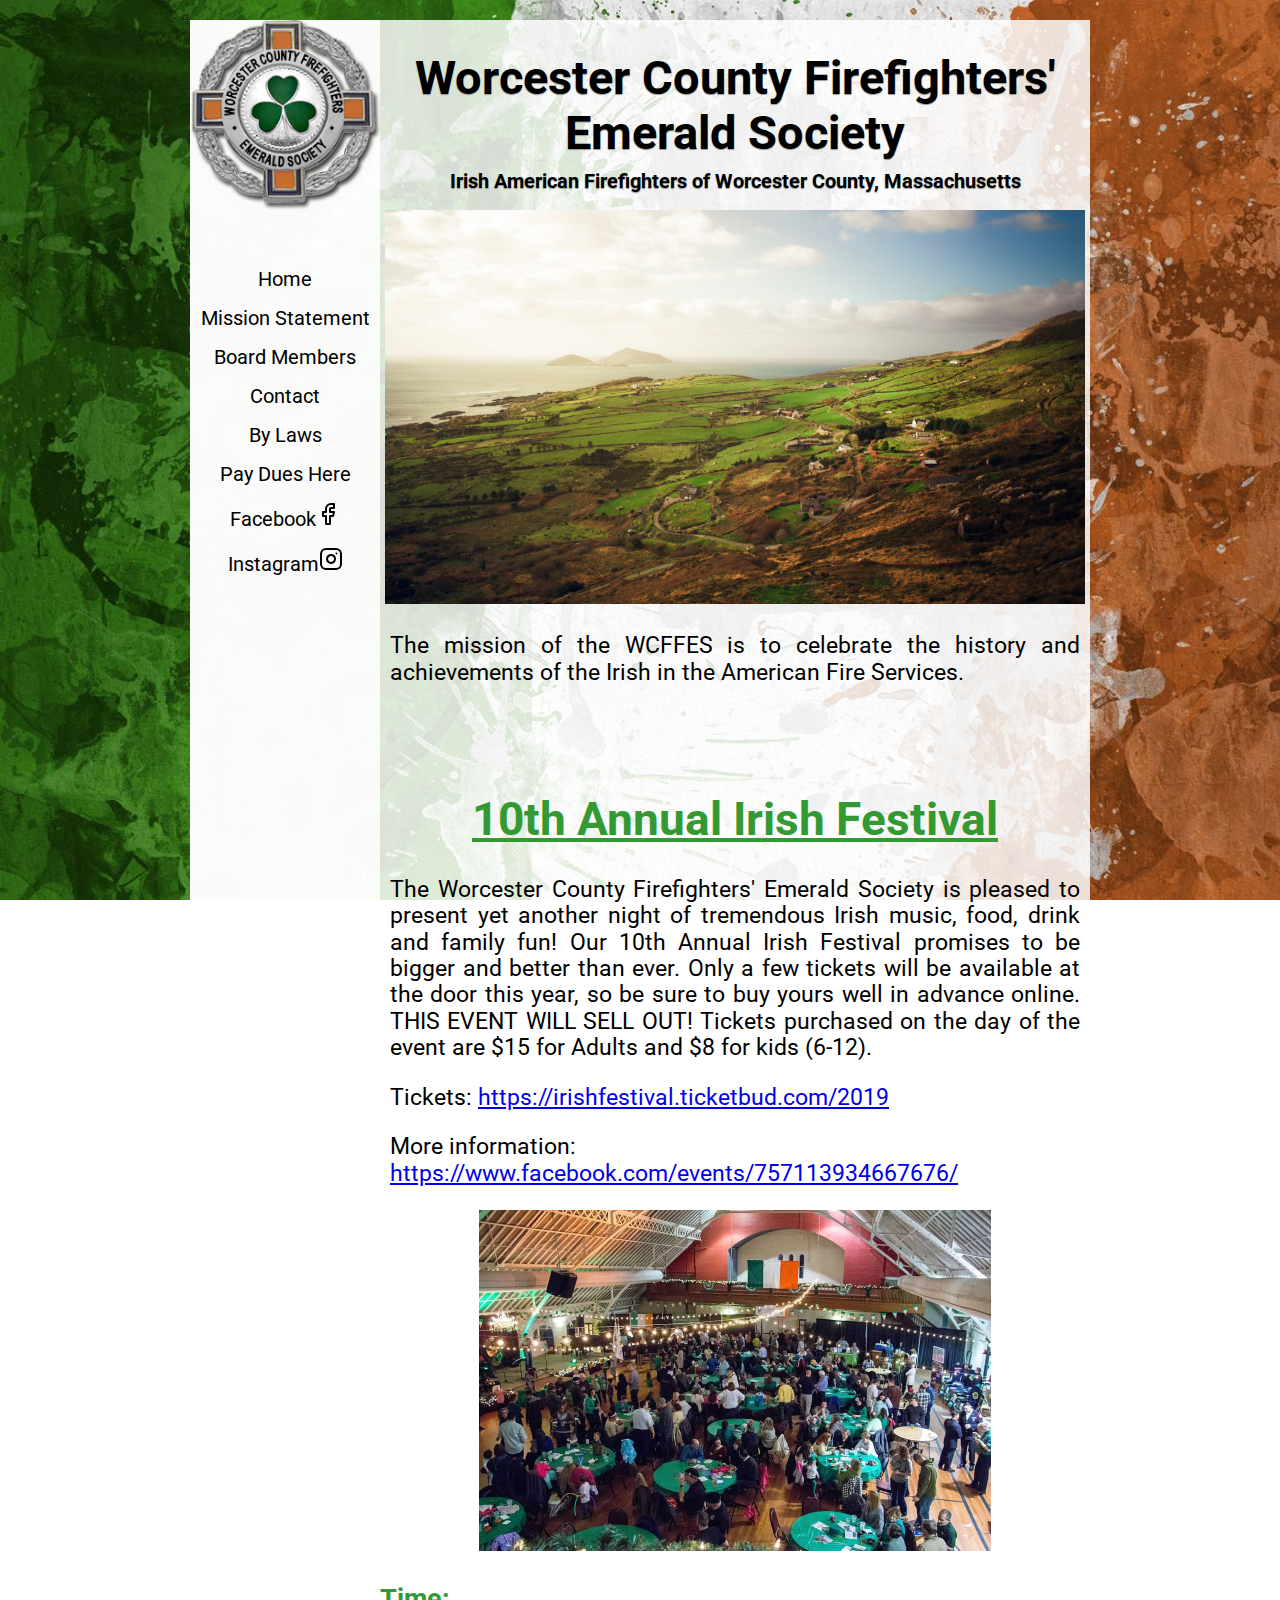
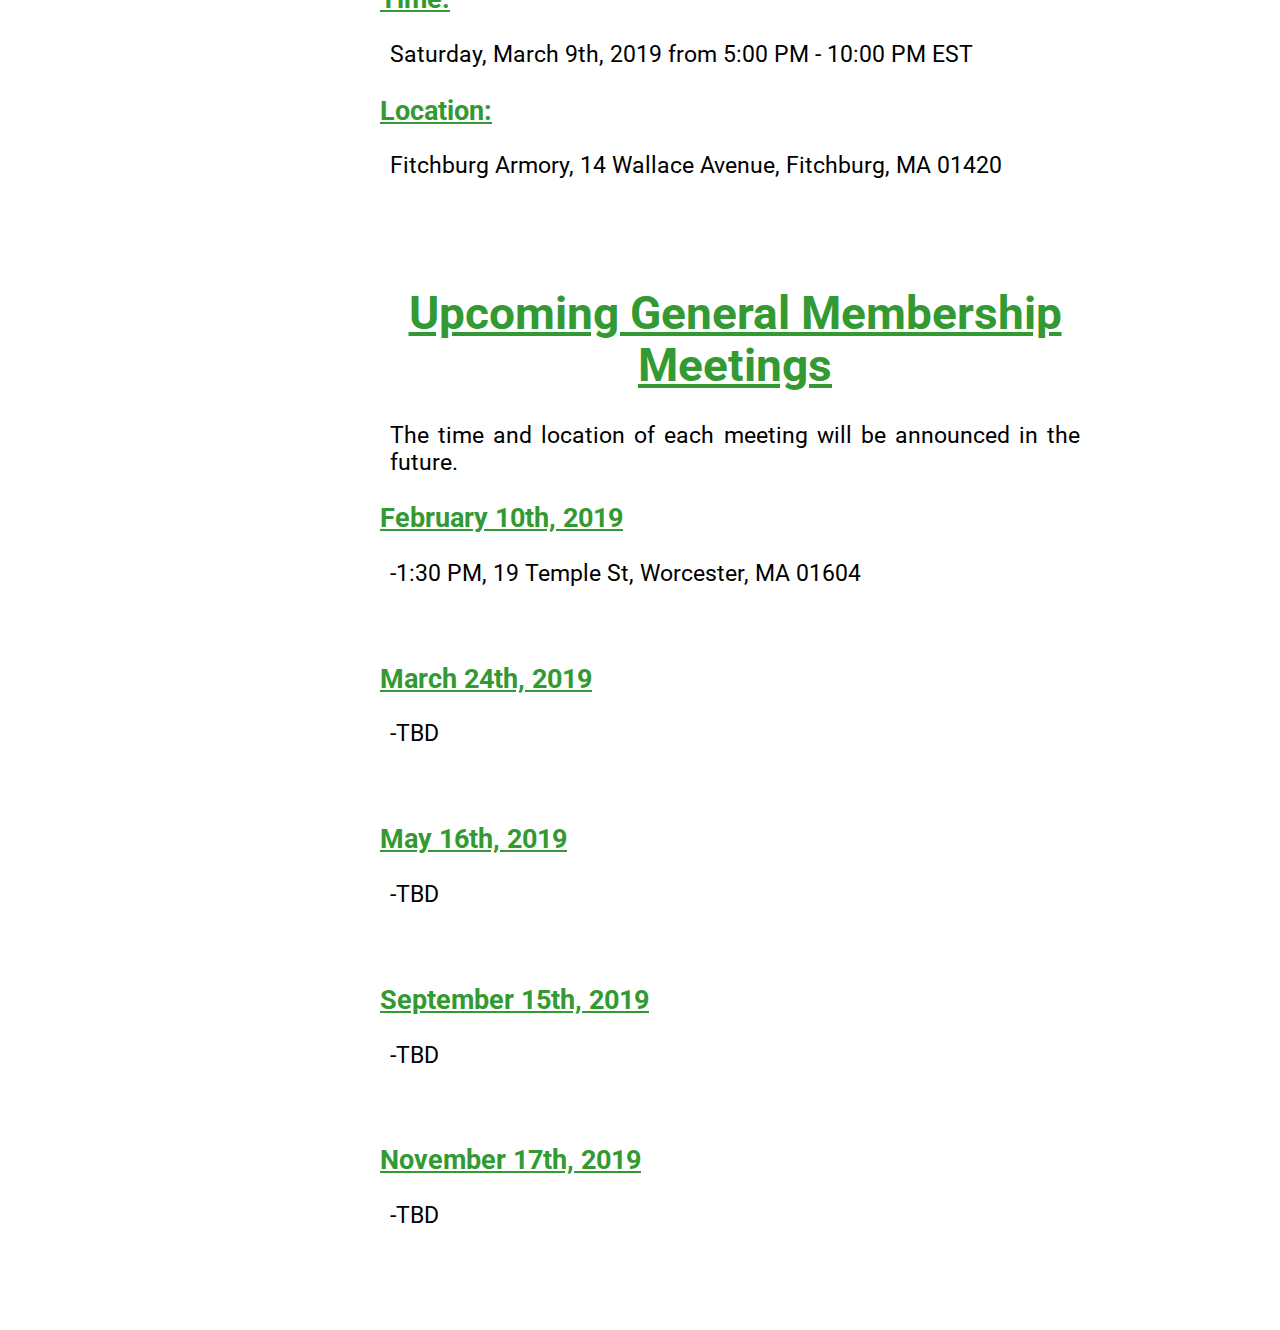
==== index.html @ 169b842d "updated list of upcoming meetings" ====
<!DOCTYPE html>
<html>
  <head>
    <meta charset="utf-8">
    <link href="https://fonts.googleapis.com/css?family=Roboto" rel="stylesheet">
    <link rel="stylesheet" href="normalize.css">
    <link rel="stylesheet" href="main.css">
    <title>Worcester County Firefighters' Emerald Society</title>
  </head>
  <body>
  
    <div id="container">
      <div id="mainHeader">
        <img src="./assets/badge-1.png" alt="logo" height="190px" width="190px">
        <div id="headerTitle">
          <h1>Worcester County Firefighters' Emerald Society</h1>
          <h2>Irish American Firefighters of Worcester County, Massachusetts</h2>
        </div>
      </div>

      <div id="content">
        <div id="sideMenu">
          <nav id="mainNav">
            <li><a href="index.html">Home</a></li>
            <li><a href="mission.html">Mission Statement</a></li>
            <!--<li><a href="http://wcfes2018.itemorder.com" target="_blank">Store</a></li>-->
            <li><a href="board.html">Board Members</a></li>
            <li><a href="contact.html">Contact</a></li>
            <li><a href="https://docs.google.com/document/d/1g5JmKMooCKTTb7T5f42TSW58deQnID8zIanfsanVRJk/edit?usp=sharing" target="_blank">By Laws</a></li>
            <li><a href="https://docs.google.com/document/d/16llrRFyTVypzqg8WeZRjs8WspYTOf8HaGQWvafbhB90/edit?usp=sharing" target="_blank">Pay Dues Here</a></li>
            <li><a href="https://www.facebook.com/WCFFES" target="_blank">Facebook<img src="./assets/facebook.svg"></a></li>
            <li><a href="https://www.instagram.com/wcffes" target="_blank">Instagram<img src="./assets/instagram.svg"></a></li>
          </nav>

          <!--<div id="paypalDues">
            <h3>Pay dues</h3>
          </div>-->
        </div>
        <div class="announcement">
          <img src="./assets/irelandcomp.jpg" alt="ireland" style="width: 700px; height: 394px;">
          <p>The mission of the WCFFES is to celebrate the history and achievements of the Irish in the American Fire Services.</p>
          <br>
          <br>
          <h1><span class="highlight">10th Annual Irish Festival</span></h1>
          <p>The Worcester County Firefighters' Emerald Society is pleased to present yet another night of tremendous Irish music, food, drink and family fun! Our 10th Annual Irish Festival promises to be bigger and better than ever. Only a few tickets will be available at the door this year, so be sure to buy yours well in advance online. THIS EVENT WILL SELL OUT! Tickets purchased on the day of the event are $15 for Adults and $8 for kids (6-12).</p>
          <p>Tickets: <a href="https://irishfestival.ticketbud.com/2019" target="_blank">https://irishfestival.ticketbud.com/2019</a></p>
          <p style="text-align: left;">More information: <a href="https://www.facebook.com/events/757113934667676/" target="_blank">https://www.facebook.com/events/757113934667676/</a></p>
          <img src="./assets/irishnight1.jpg" alt="irish festival" style="width: 512px; height: 341; ">
          <h3 class = "highlight" style="text-align: left;">Time:</h3><p>Saturday, March 9th, 2019 from 5:00 PM - 10:00 PM EST</p>
          <h3 class="highlight" style="text-align: left;">Location:</h3><p>Fitchburg Armory, 14 Wallace Avenue, Fitchburg, MA 01420</p>
          <br>
          <br>
          <h1><span class="highlight">Upcoming General Membership Meetings</span></h1>
          <p>The time and location of each meeting will be announced in the future.</p>
          <h3 class = "highlight" style="text-align: left;">February 10th, 2019</h3>
            <p>-1:30 PM, 19 Temple St, Worcester, MA 01604</p>
          <br>
          <h3 class = "highlight" style="text-align: left;">March 24th, 2019</h3>
            <p>-TBD</p>
          <br>
          <h3 class = "highlight" style="text-align: left;">May 16th, 2019</h3>
            <p>-TBD</p>
          <br>
          <h3 class = "highlight" style="text-align: left;">September 15th, 2019</h3>
            <p>-TBD</p>
          <br>
          <h3 class = "highlight" style="text-align: left;">November 17th, 2019</h3>
            <p>-TBD</p>
          <br>        
          
        </div>
        
      </div>
      <!--<h3 id="descPara">The mission of the WCFFES is to celebrate the history and achievements of the Irish in the American Fire Services, while helping its members to become more connected with their roots through education, social events and genealogical research assistance.</h3>-->
    </div>
    <script src="https://ajax.googleapis.com/ajax/libs/jquery/3.1.1/jquery.min.js"></script>
    <script src="app.js" charset="utf-8"></script>
  </body>
</html>
---- main.css ----
body {
  background-image: url('./assets/background1.jpg');
  background-attachment: fixed;
  background-size: cover;
  font-family: 'Roboto', sans-serif;
  padding-top: 20px;
  padding-bottom: 20px; 
}

#container {
  width: 900px;
  margin: auto;
  background-color: rgba(255, 255, 255, 0.83);
}

#mainHeader {
  height: 190px;
  width: 100%;
}

#mainHeader img {
  background-color: rgba(255, 255, 255, .85);
}

#headerTitle {
  width: 710px;
  height: 190px;
  float: right;
  text-align: center;
  text-shadow: 0px 1px 1px rgba(150, 150, 150, 1);
  }

#headerTitle h1 {
  margin-bottom: 10px;
  font-size: 47px;
}

#headerTitle h2 {
  margin: 0px;
  font-size: 20px;
}

#sideMenu {
  background-color: rgba(255, 255, 255, .85);
  width: 190px;
  
  text-align: center;
  display: flex;
  flex-direction: column;
}

#mainNav {
  padding-top: 50px;
  height: 65%;
  width: 190px;
  list-style: none;
}

#mainNav li {
  width: 190px;
}

#mainNav li a {
  text-decoration: none;
  display: block;
  color: #000;
  font-size: 20px;
  padding: 8px;
  transition: 0.2s;
}

#mainNav li a:hover {
  color: white;
  background-color: rgb(194, 194, 194);
}

#content {
  display: flex;
  height: 2700px;
}

#slideshow {
    margin: 50px auto;
    position: relative;
    width: 640px;
    height: 466px;
    padding: 10px;
}

#slideshow div {
    position: absolute;
    top: 10px;
    left: 10px;
    right: 10px;
    bottom: 10px;
}

#descPara {
    width: 690px;
    margin: 0;
    padding: 10px;
    float: right;
    text-align: justify;
}

#paypalDues {
  height: 35%;
}

/*MISSION*/
#mission {
  font-size: 23px;
  text-align: justify;
  padding: 20px;
}

#missionTitle {
  width: 710px;
  height: 190px;
  float: right;
  text-align: center;
  color: #000;
}

#missionTitle h1 {
  font-size: 50px;
}

#missionTitle p {
  font-size: 20px;
  font-weight: bold;
}

/*STORE*/
#storeTitle {
  width: 710px;
  height: 190px;
  float: right;
  text-align: center;
}

#storeTitle h1 {
  font-size: 65px;
}

#store {
  text-align: center;
  padding: 20px;
  font-size: 53px;
}

/*CONTACT*/
#contact {
  font-size: 30px;
  padding-top: 150px;
  padding-left: 20px;
}

#contact li {
  list-style: none;
}

/*BOARD MEMBERS*/
#board {
  font-size: 25px;
  text-align: center;
}

#board li {
  list-style: none;
}

#board h3 {
  color: rgb(224, 122, 0);
  text-decoration: underline;
}

.announcement {
  height: 200px;
  font-size: 23px;
  text-align: center;
}

.announcement h1 {
  color: orange;
}

.announcement p {
  padding-right: 10px;
  padding-left: 10px;
  text-align: justify;
}

.announcement h3 {
  text-align: center;
}

.irishfest {
  height: 400px;
  width: 640px;
}

.highlight {
  color: rgb(51, 153, 51);
  text-decoration: underline;
  font-weight: bold;
}
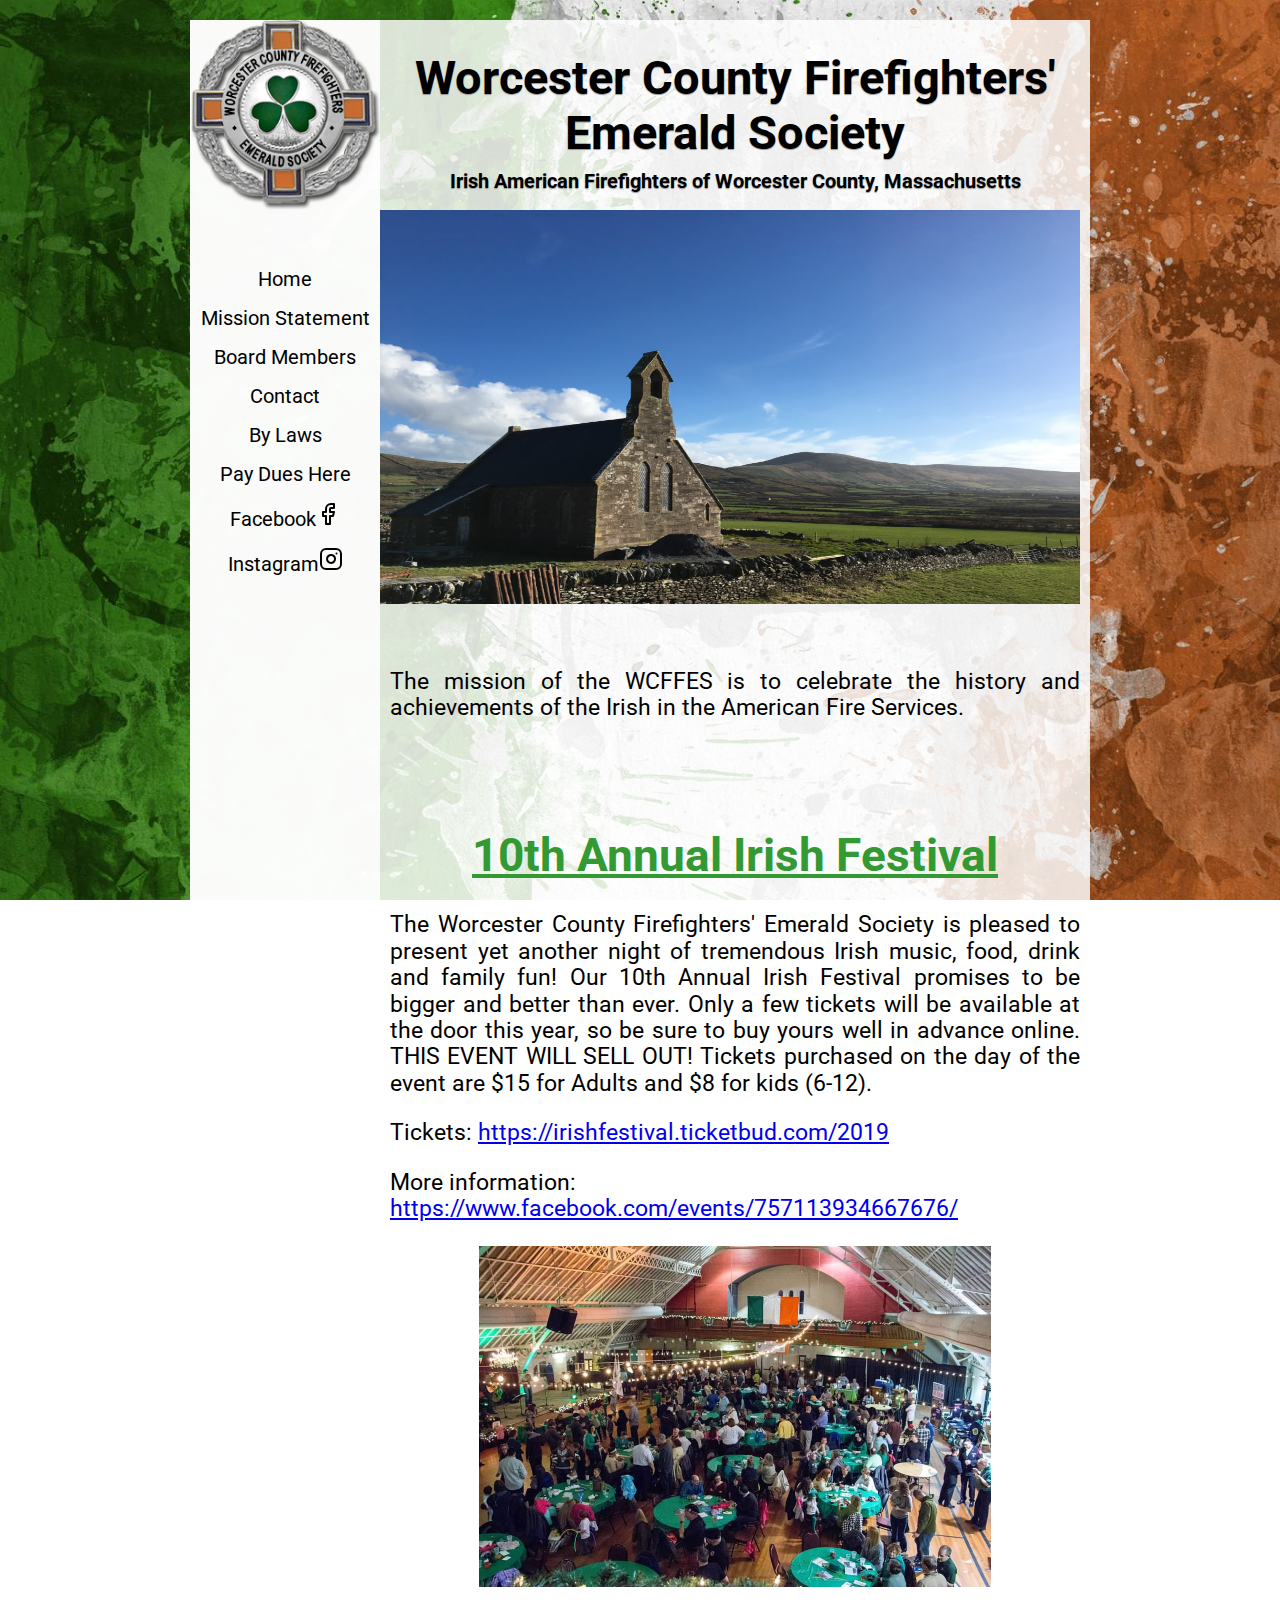
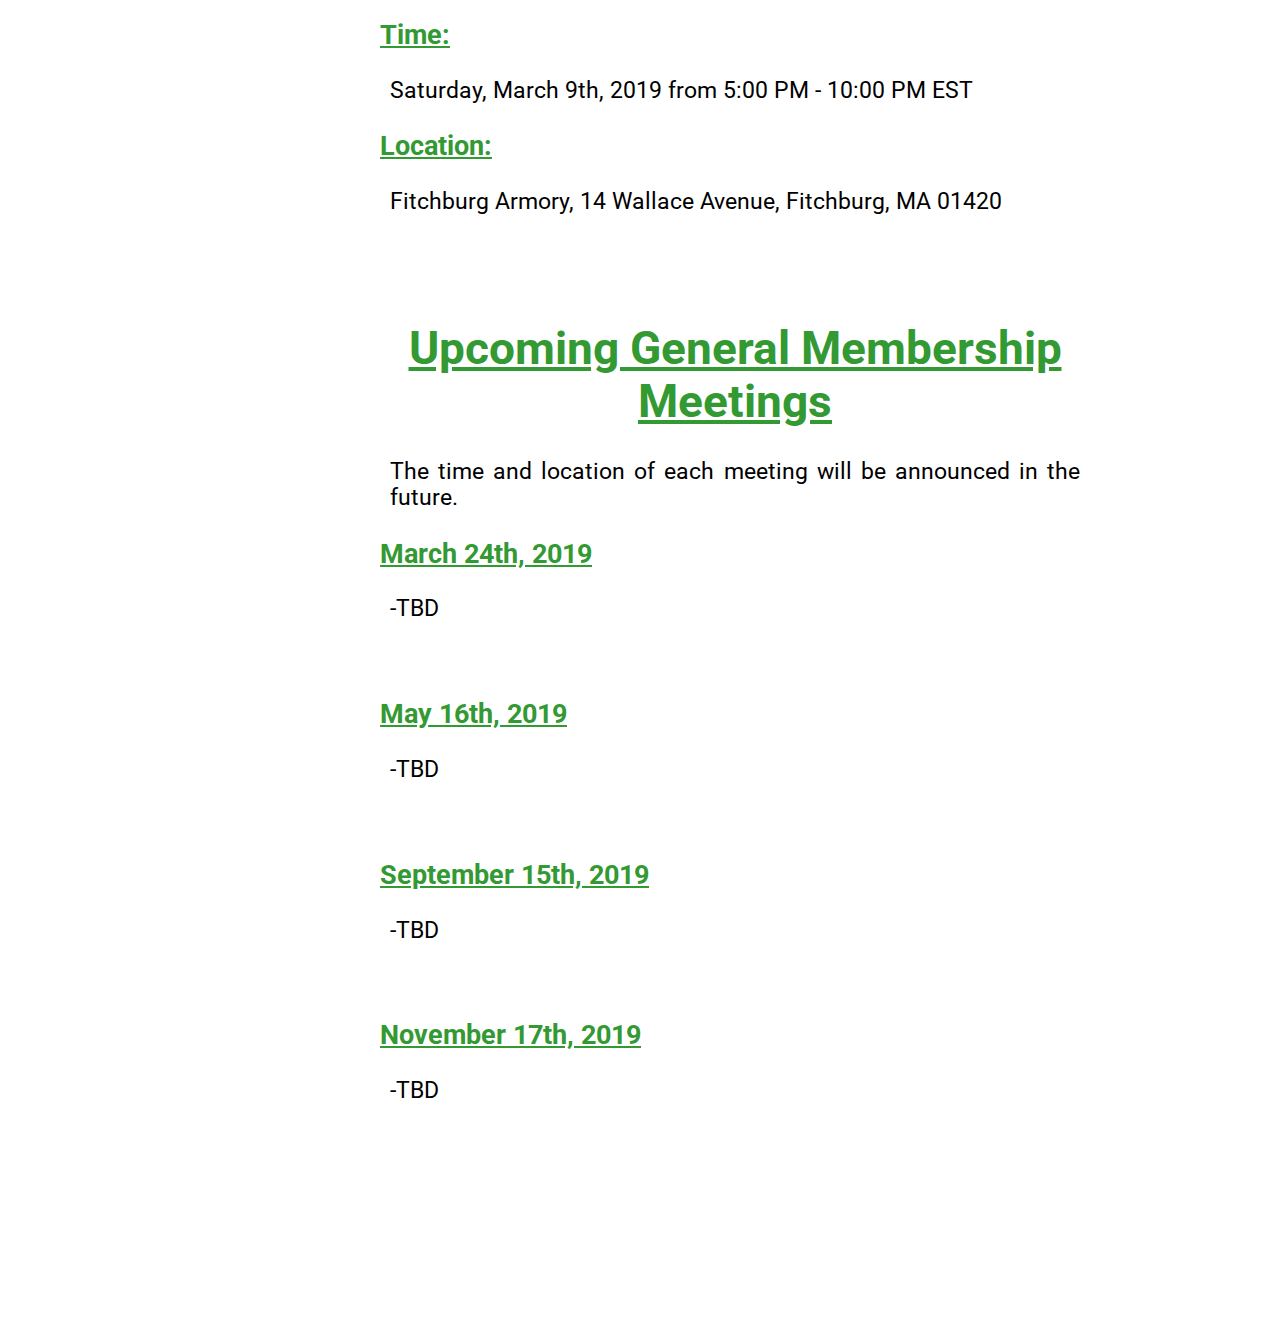
==== commit 220138de: "added slideshow to the homepage" ====
--- a/index.html
+++ b/index.html
@@ -30,14 +30,25 @@
             <li><a href="https://docs.google.com/document/d/16llrRFyTVypzqg8WeZRjs8WspYTOf8HaGQWvafbhB90/edit?usp=sharing" target="_blank">Pay Dues Here</a></li>
             <li><a href="https://www.facebook.com/WCFFES" target="_blank">Facebook<img src="./assets/facebook.svg"></a></li>
             <li><a href="https://www.instagram.com/wcffes" target="_blank">Instagram<img src="./assets/instagram.svg"></a></li>
-          </nav>
+          </nav>  
+        </div>
 
-          <!--<div id="paypalDues">
-            <h3>Pay dues</h3>
-          </div>-->
-        </div>
         <div class="announcement">
-          <img src="./assets/irelandcomp.jpg" alt="ireland" style="width: 700px; height: 394px;">
+          <div id="slideshow">
+            <div>
+              <img src="./assets/slideshow/IMG_1257.jpg" alt="ireland" style="width: 700px; height: 394px;">
+            </div>
+            <div>
+              <img src="./assets/slideshow/irelandcomp.jpg" alt="ireland" style="width: 700px; height: 394px;">
+            </div>
+            <div>
+              <img src="./assets/slideshow/IMG_1259.jpg" alt="ireland" style="width: 700px; height: 394px;">
+            </div>
+            <div>
+              <img src="./assets/slideshow/IMG_1514.jpg" alt="ireland" style="width: 700px; height: 394px;">
+            </div>
+          </div>
+          
           <p>The mission of the WCFFES is to celebrate the history and achievements of the Irish in the American Fire Services.</p>
           <br>
           <br>
@@ -52,9 +63,7 @@
           <br>
           <h1><span class="highlight">Upcoming General Membership Meetings</span></h1>
           <p>The time and location of each meeting will be announced in the future.</p>
-          <h3 class = "highlight" style="text-align: left;">February 10th, 2019</h3>
-            <p>-1:30 PM, 19 Temple St, Worcester, MA 01604</p>
-          <br>
+
           <h3 class = "highlight" style="text-align: left;">March 24th, 2019</h3>
             <p>-TBD</p>
           <br>
--- a/main.css
+++ b/main.css
@@ -80,19 +80,13 @@
 }
 
 #slideshow {
-    margin: 50px auto;
     position: relative;
     width: 640px;
-    height: 466px;
-    padding: 10px;
+    height: 436px;
 }
 
 #slideshow div {
     position: absolute;
-    top: 10px;
-    left: 10px;
-    right: 10px;
-    bottom: 10px;
 }
 
 #descPara {
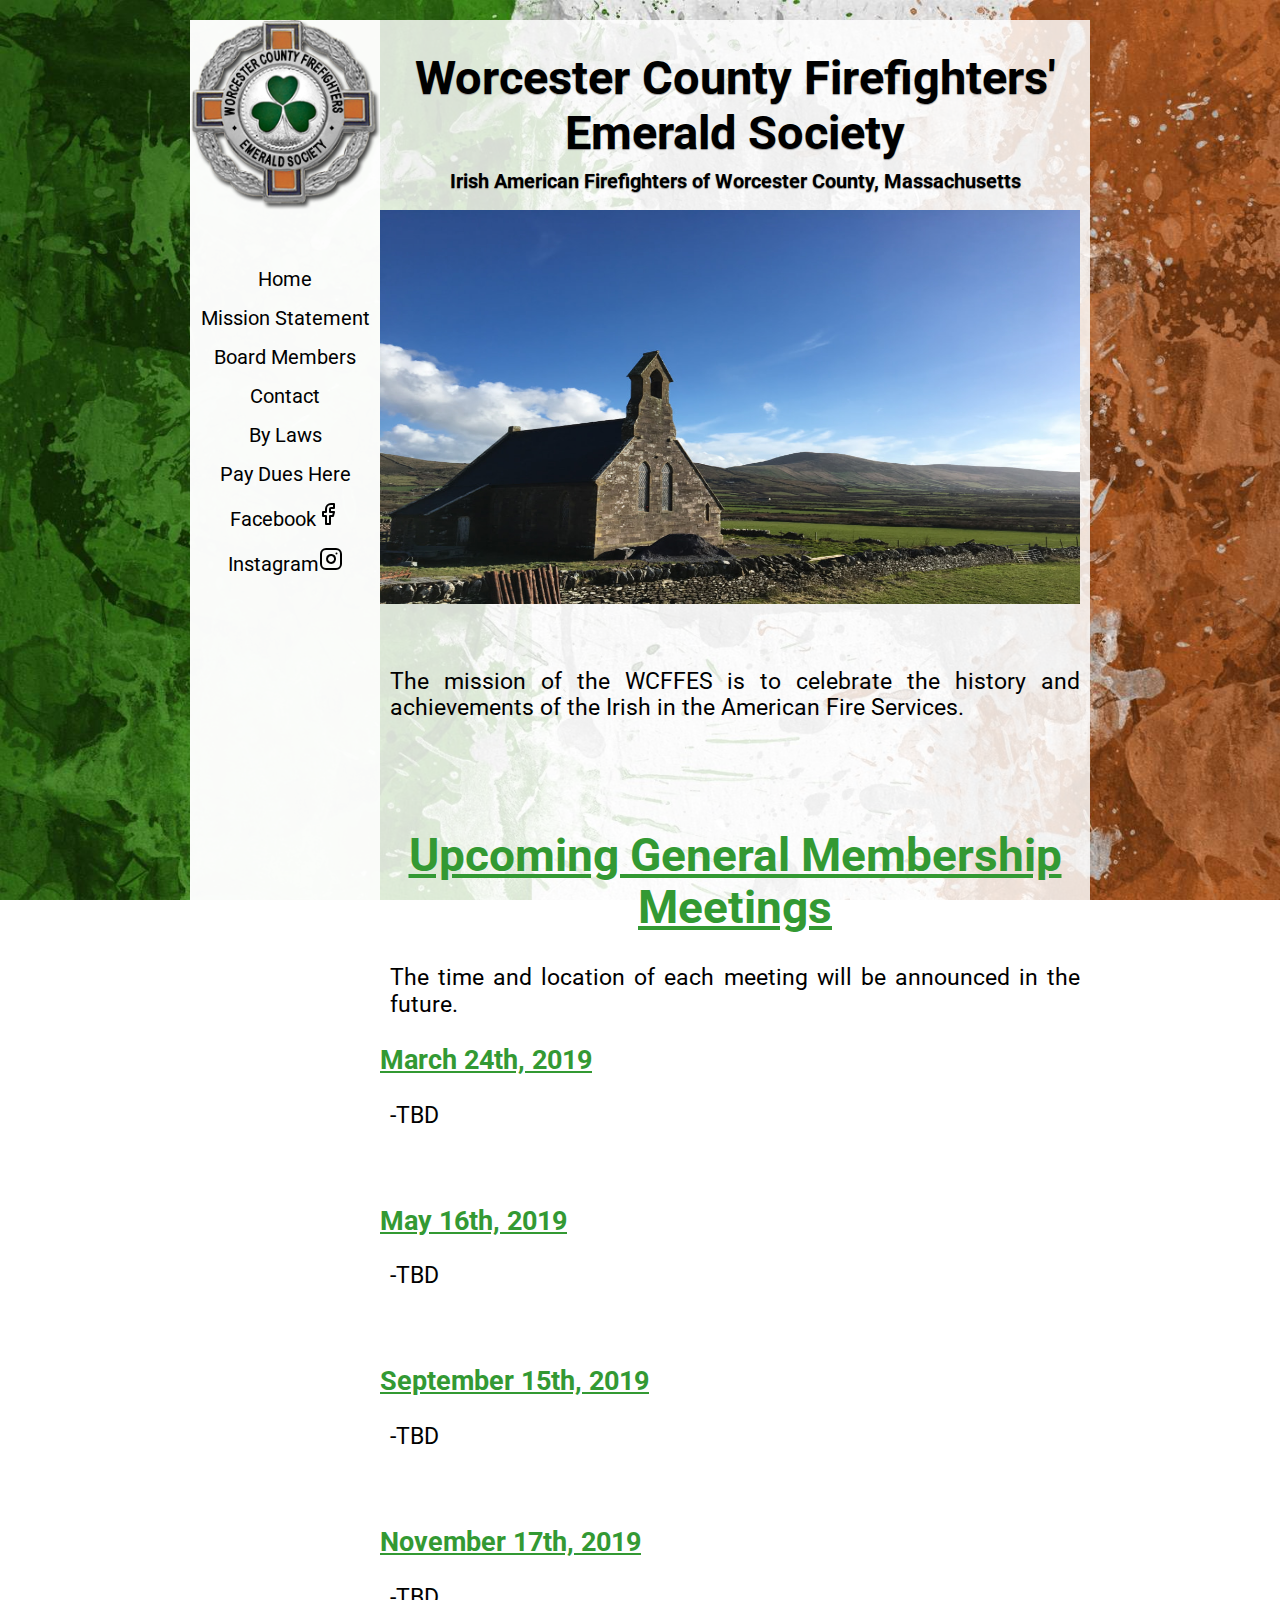
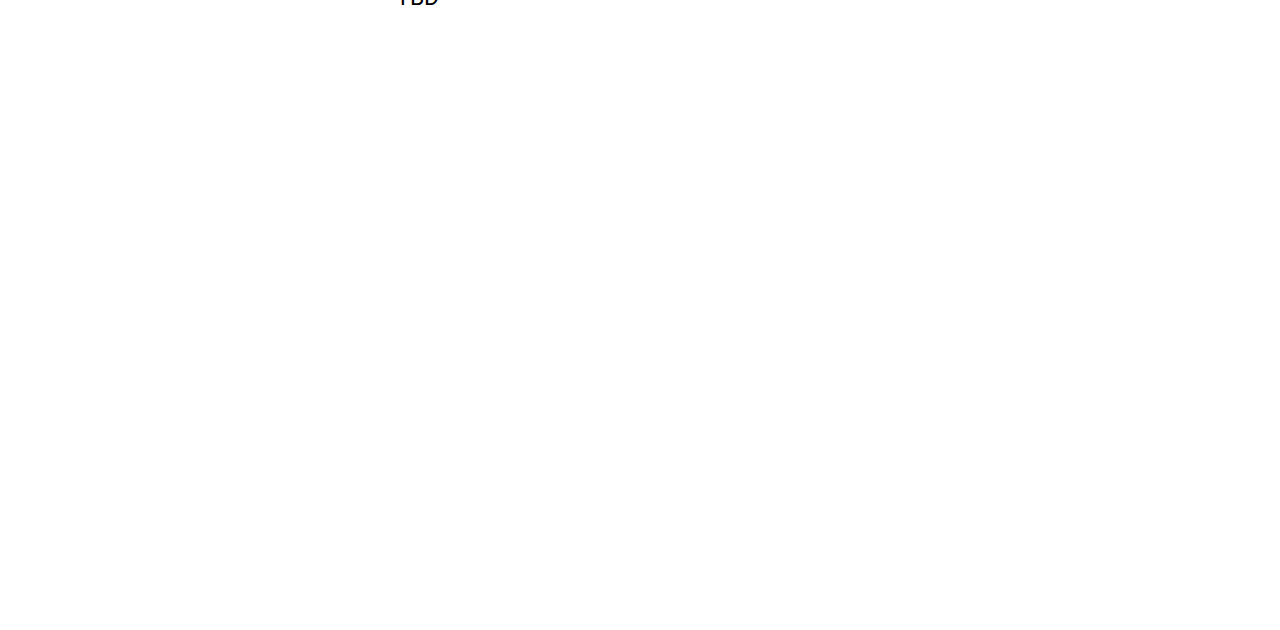
==== commit 717f0525: "removed irish festival info" ====
--- a/index.html
+++ b/index.html
@@ -52,15 +52,6 @@
           <p>The mission of the WCFFES is to celebrate the history and achievements of the Irish in the American Fire Services.</p>
           <br>
           <br>
-          <h1><span class="highlight">10th Annual Irish Festival</span></h1>
-          <p>The Worcester County Firefighters' Emerald Society is pleased to present yet another night of tremendous Irish music, food, drink and family fun! Our 10th Annual Irish Festival promises to be bigger and better than ever. Only a few tickets will be available at the door this year, so be sure to buy yours well in advance online. THIS EVENT WILL SELL OUT! Tickets purchased on the day of the event are $15 for Adults and $8 for kids (6-12).</p>
-          <p>Tickets: <a href="https://irishfestival.ticketbud.com/2019" target="_blank">https://irishfestival.ticketbud.com/2019</a></p>
-          <p style="text-align: left;">More information: <a href="https://www.facebook.com/events/757113934667676/" target="_blank">https://www.facebook.com/events/757113934667676/</a></p>
-          <img src="./assets/irishnight1.jpg" alt="irish festival" style="width: 512px; height: 341; ">
-          <h3 class = "highlight" style="text-align: left;">Time:</h3><p>Saturday, March 9th, 2019 from 5:00 PM - 10:00 PM EST</p>
-          <h3 class="highlight" style="text-align: left;">Location:</h3><p>Fitchburg Armory, 14 Wallace Avenue, Fitchburg, MA 01420</p>
-          <br>
-          <br>
           <h1><span class="highlight">Upcoming General Membership Meetings</span></h1>
           <p>The time and location of each meeting will be announced in the future.</p>
 
--- a/main.css
+++ b/main.css
@@ -76,7 +76,7 @@
 
 #content {
   display: flex;
-  height: 2700px;
+  height: 2000px;
 }
 
 #slideshow {
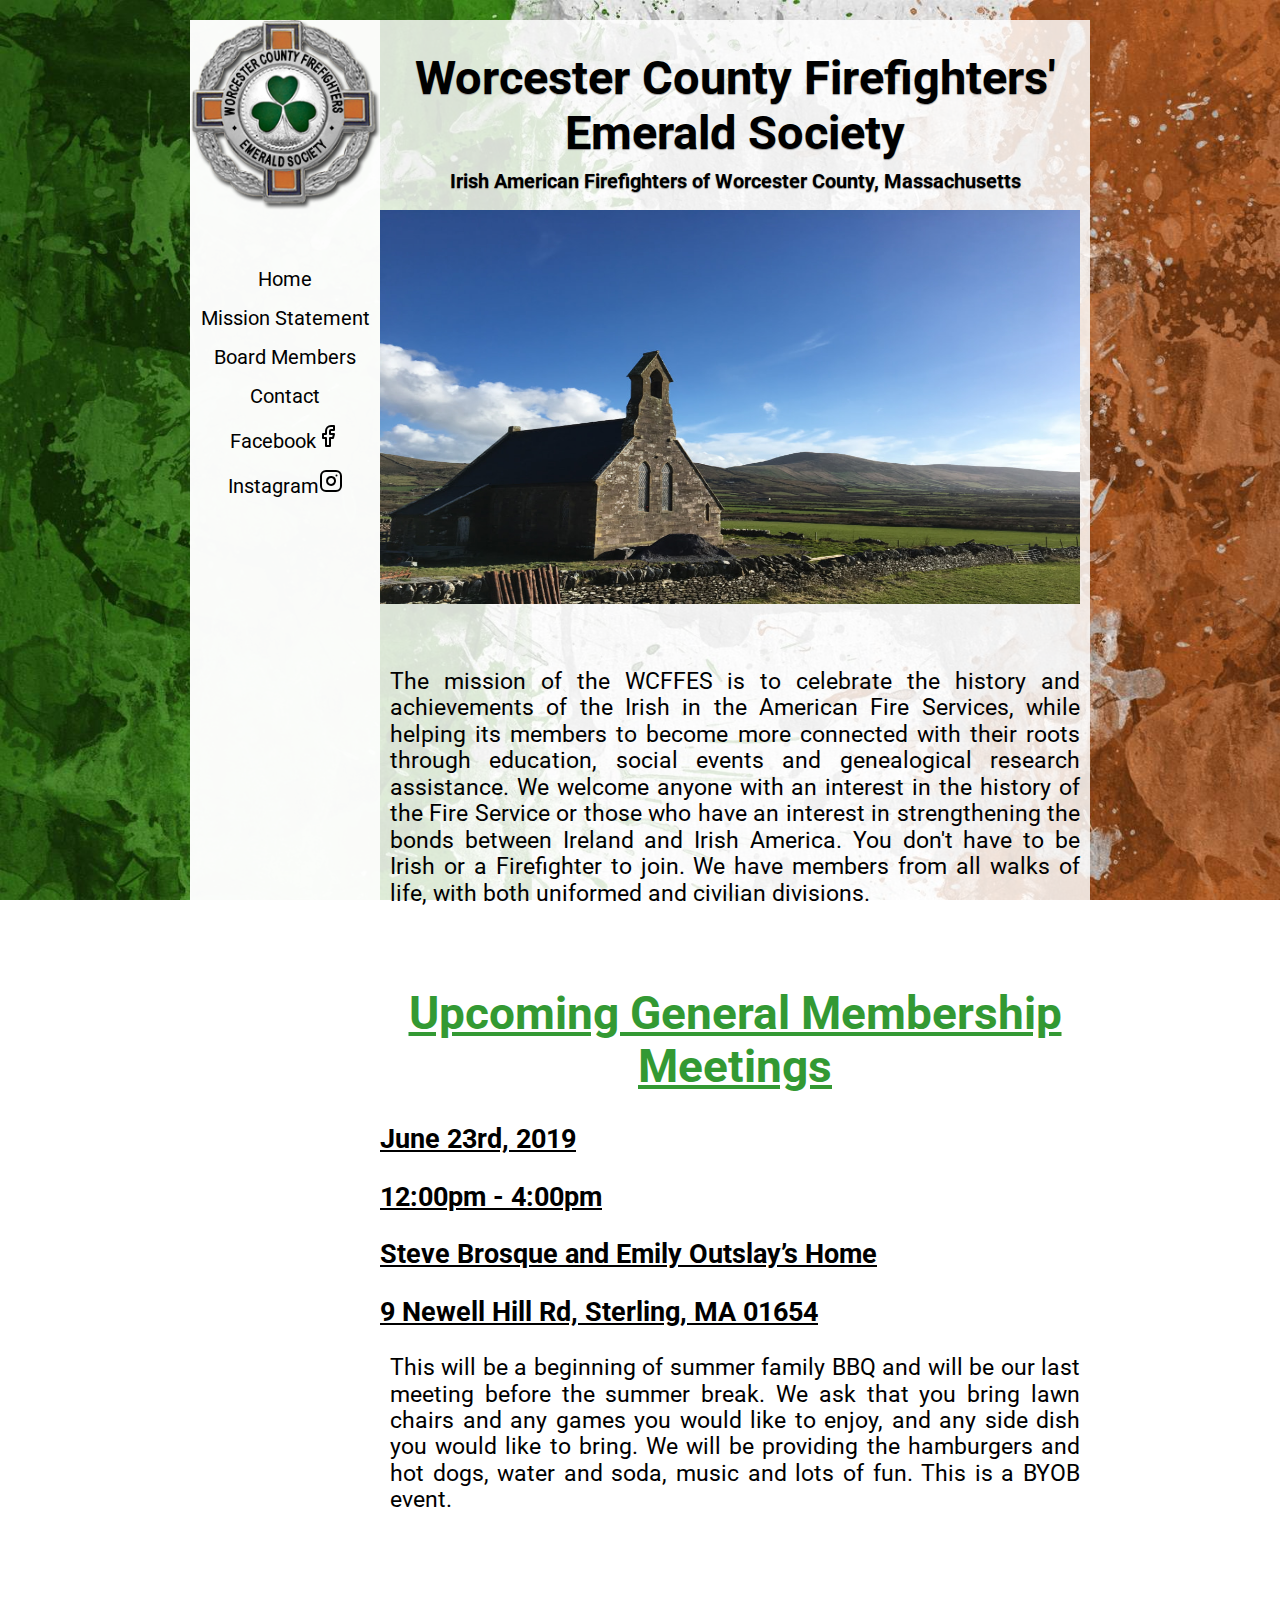
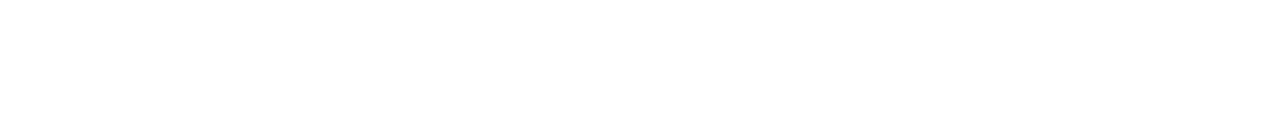
==== commit a2965c25: "changed front page content" ====
--- a/index.html
+++ b/index.html
@@ -26,8 +26,6 @@
             <!--<li><a href="http://wcfes2018.itemorder.com" target="_blank">Store</a></li>-->
             <li><a href="board.html">Board Members</a></li>
             <li><a href="contact.html">Contact</a></li>
-            <li><a href="https://docs.google.com/document/d/1g5JmKMooCKTTb7T5f42TSW58deQnID8zIanfsanVRJk/edit?usp=sharing" target="_blank">By Laws</a></li>
-            <li><a href="https://docs.google.com/document/d/16llrRFyTVypzqg8WeZRjs8WspYTOf8HaGQWvafbhB90/edit?usp=sharing" target="_blank">Pay Dues Here</a></li>
             <li><a href="https://www.facebook.com/WCFFES" target="_blank">Facebook<img src="./assets/facebook.svg"></a></li>
             <li><a href="https://www.instagram.com/wcffes" target="_blank">Instagram<img src="./assets/instagram.svg"></a></li>
           </nav>  
@@ -49,25 +47,17 @@
             </div>
           </div>
           
-          <p>The mission of the WCFFES is to celebrate the history and achievements of the Irish in the American Fire Services.</p>
-          <br>
+          <p>The mission of the WCFFES is to celebrate the history and achievements of the Irish in the American Fire Services, while helping its members to become more connected with their roots through education, social events and genealogical research assistance. We welcome anyone with an interest in the history of the Fire Service or those who have an interest in strengthening the bonds between Ireland and Irish America. You don't have to be Irish or a Firefighter to join. We have members from all walks of life, with both uniformed and civilian divisions.</p>
           <br>
           <h1><span class="highlight">Upcoming General Membership Meetings</span></h1>
-          <p>The time and location of each meeting will be announced in the future.</p>
 
-          <h3 class = "highlight" style="text-align: left;">March 24th, 2019</h3>
-            <p>-TBD</p>
-          <br>
-          <h3 class = "highlight" style="text-align: left;">May 16th, 2019</h3>
-            <p>-TBD</p>
-          <br>
-          <h3 class = "highlight" style="text-align: left;">September 15th, 2019</h3>
-            <p>-TBD</p>
-          <br>
-          <h3 class = "highlight" style="text-align: left;">November 17th, 2019</h3>
-            <p>-TBD</p>
-          <br>        
-          
+          <h3 class = "highlight" style="text-align: left; color: black;">June 23rd, 2019</h3>
+          <h3 class="highlight" style="text-align: left; color: black;">12:00pm - 4:00pm</h3>
+            <h3 class="highlight" style="text-align: left; color: black;">Steve Brosque and Emily Outslay’s Home</h3>
+            <h3 class="highlight" style="text-align: left; color: black;">9 Newell Hill Rd, Sterling, MA 01654</h3>
+            
+            <p>This will be a beginning of summer family BBQ and will be our last meeting before the summer break. We ask that you bring lawn chairs and any games you would like to enjoy, and any side dish you would like to bring. We will be providing the hamburgers and hot dogs, water and soda, music and lots of fun. This is a BYOB event.</p>    
+        
         </div>
         
       </div>
--- a/main.css
+++ b/main.css
@@ -76,7 +76,7 @@
 
 #content {
   display: flex;
-  height: 2000px;
+  height: 1500px;
 }
 
 #slideshow {
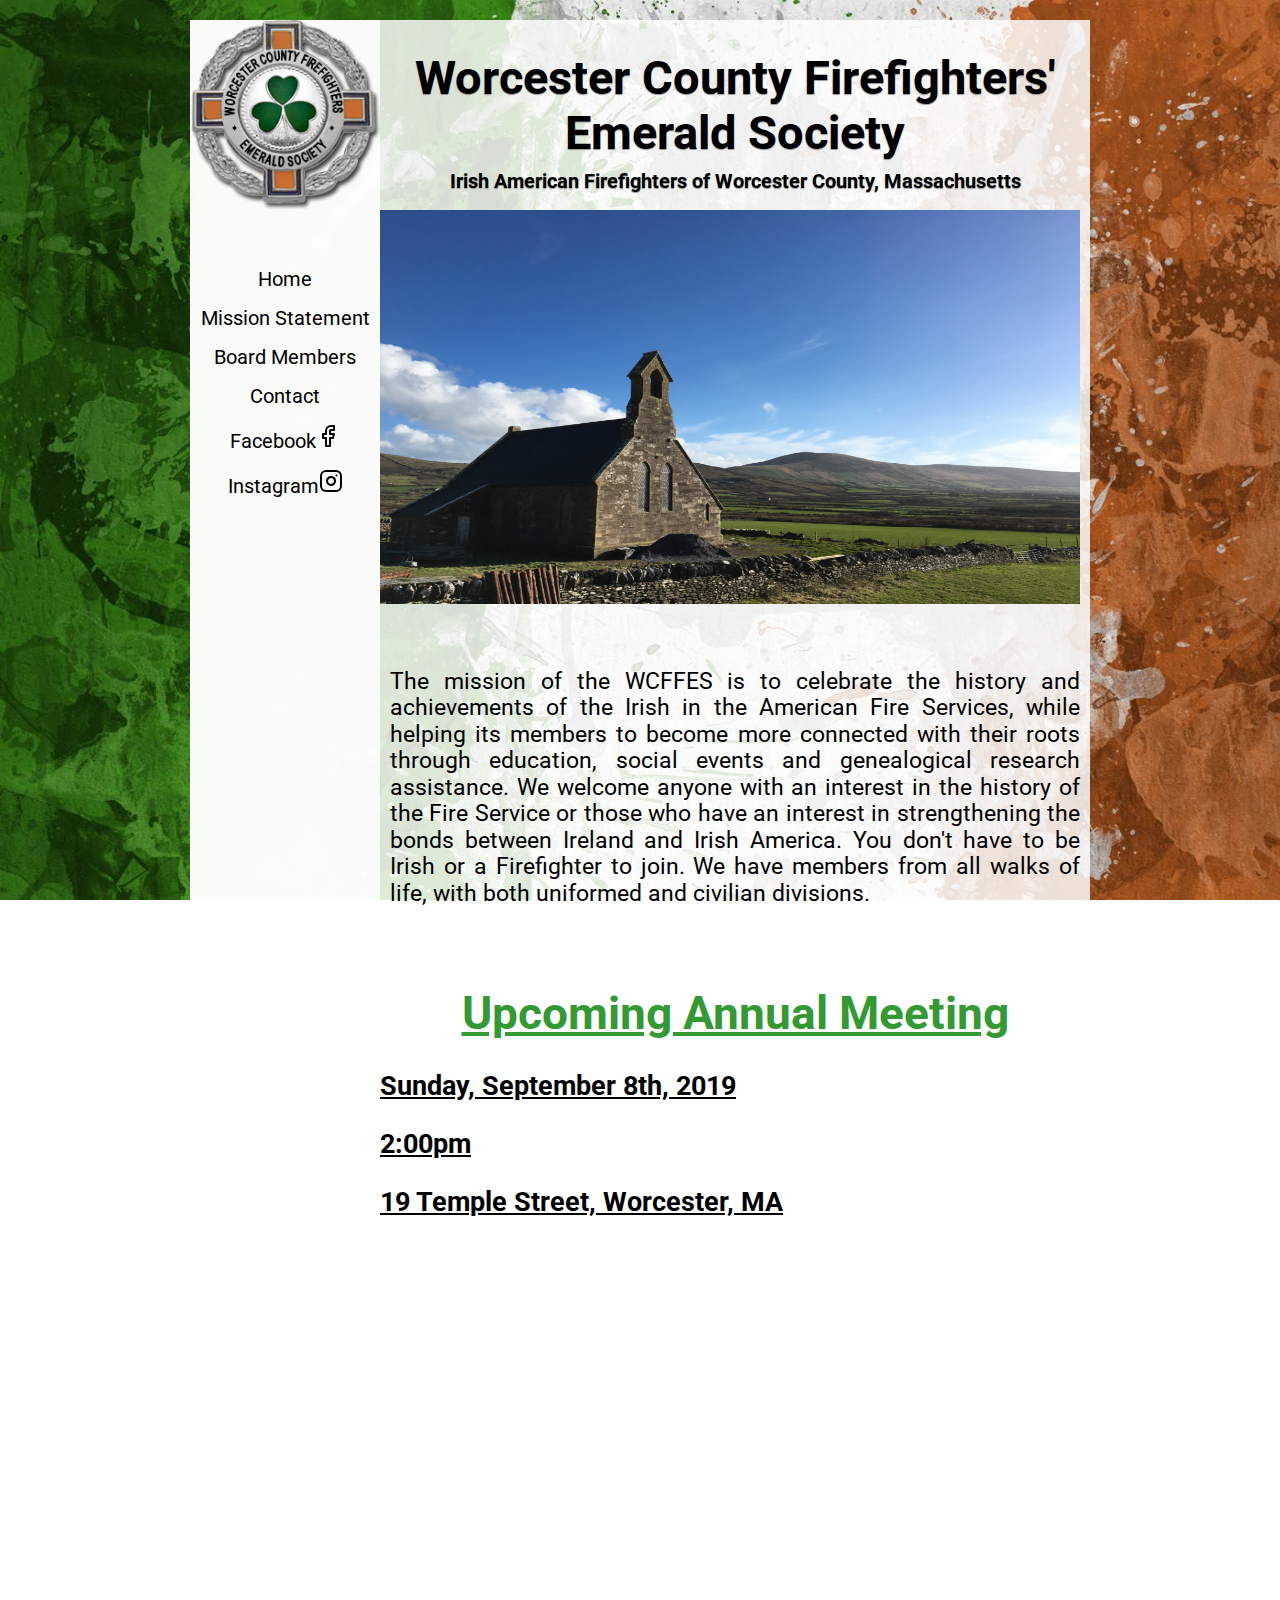
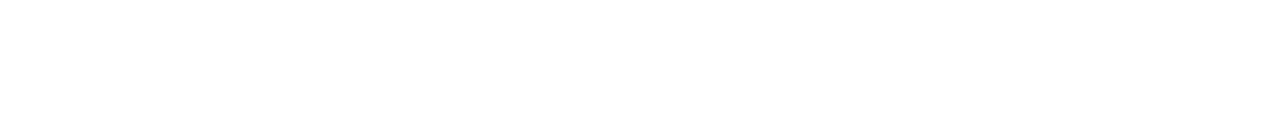
==== commit fb4f296a: "updated content" ====
--- a/index.html
+++ b/index.html
@@ -49,14 +49,14 @@
           
           <p>The mission of the WCFFES is to celebrate the history and achievements of the Irish in the American Fire Services, while helping its members to become more connected with their roots through education, social events and genealogical research assistance. We welcome anyone with an interest in the history of the Fire Service or those who have an interest in strengthening the bonds between Ireland and Irish America. You don't have to be Irish or a Firefighter to join. We have members from all walks of life, with both uniformed and civilian divisions.</p>
           <br>
-          <h1><span class="highlight">Upcoming General Membership Meetings</span></h1>
+          <h1><span class="highlight">Upcoming Annual Meeting</span></h1>
 
-          <h3 class = "highlight" style="text-align: left; color: black;">June 23rd, 2019</h3>
-          <h3 class="highlight" style="text-align: left; color: black;">12:00pm - 4:00pm</h3>
-            <h3 class="highlight" style="text-align: left; color: black;">Steve Brosque and Emily Outslay’s Home</h3>
-            <h3 class="highlight" style="text-align: left; color: black;">9 Newell Hill Rd, Sterling, MA 01654</h3>
+          <h3 class = "highlight" style="text-align: left; color: black;">Sunday, September 8th, 2019</h3>
+          <h3 class="highlight" style="text-align: left; color: black;">2:00pm</h3>
+            <h3 class="highlight" style="text-align: left; color: black;">19 Temple Street, Worcester, MA</h3>
+            <h3 class="highlight" style="text-align: left; color: black;"></h3>
             
-            <p>This will be a beginning of summer family BBQ and will be our last meeting before the summer break. We ask that you bring lawn chairs and any games you would like to enjoy, and any side dish you would like to bring. We will be providing the hamburgers and hot dogs, water and soda, music and lots of fun. This is a BYOB event.</p>    
+            <p></p>    
         
         </div>
         
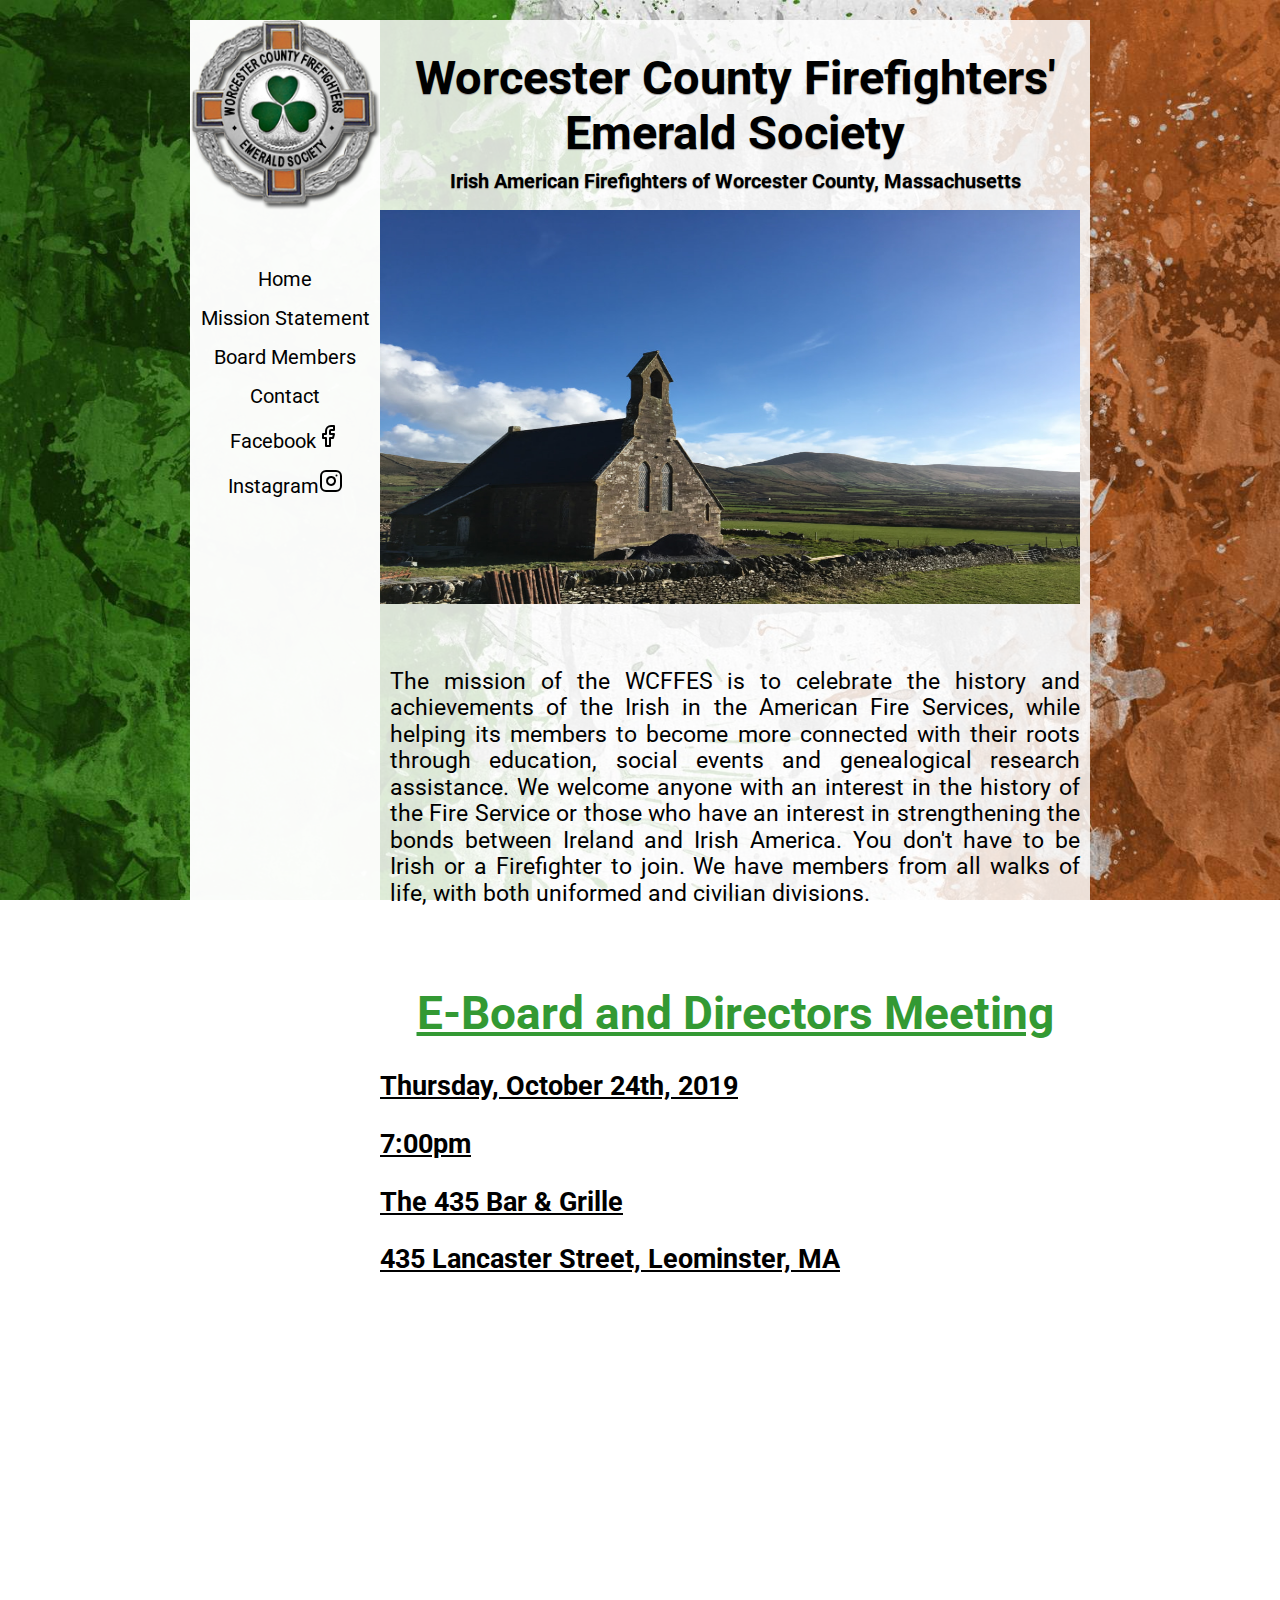
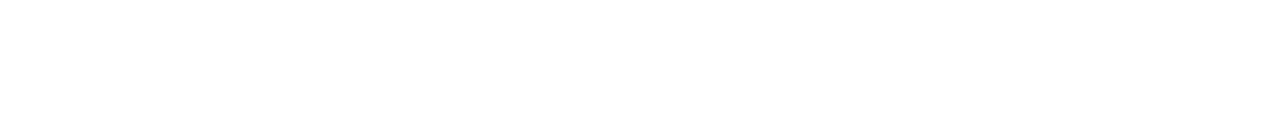
==== commit 5f240c01: "changing home page content" ====
--- a/index.html
+++ b/index.html
@@ -49,12 +49,13 @@
           
           <p>The mission of the WCFFES is to celebrate the history and achievements of the Irish in the American Fire Services, while helping its members to become more connected with their roots through education, social events and genealogical research assistance. We welcome anyone with an interest in the history of the Fire Service or those who have an interest in strengthening the bonds between Ireland and Irish America. You don't have to be Irish or a Firefighter to join. We have members from all walks of life, with both uniformed and civilian divisions.</p>
           <br>
-          <h1><span class="highlight">Upcoming Annual Meeting</span></h1>
+          <h1><span class="highlight">E-Board and Directors Meeting</span></h1>
 
-          <h3 class = "highlight" style="text-align: left; color: black;">Sunday, September 8th, 2019</h3>
-          <h3 class="highlight" style="text-align: left; color: black;">2:00pm</h3>
-            <h3 class="highlight" style="text-align: left; color: black;">19 Temple Street, Worcester, MA</h3>
-            <h3 class="highlight" style="text-align: left; color: black;"></h3>
+          <h3 class = "highlight" style="text-align: left; color: black;">Thursday, October 24th, 2019</h3>
+          <h3 class="highlight" style="text-align: left; color: black;">7:00pm</h3>
+          <h3 class="highlight" style="text-align: left; color: black;">The 435 Bar & Grille</h3>
+          <h3 class="highlight" style="text-align: left; color: black;">435 Lancaster Street, Leominster, MA</h3>
+            
             
             <p></p>    
         
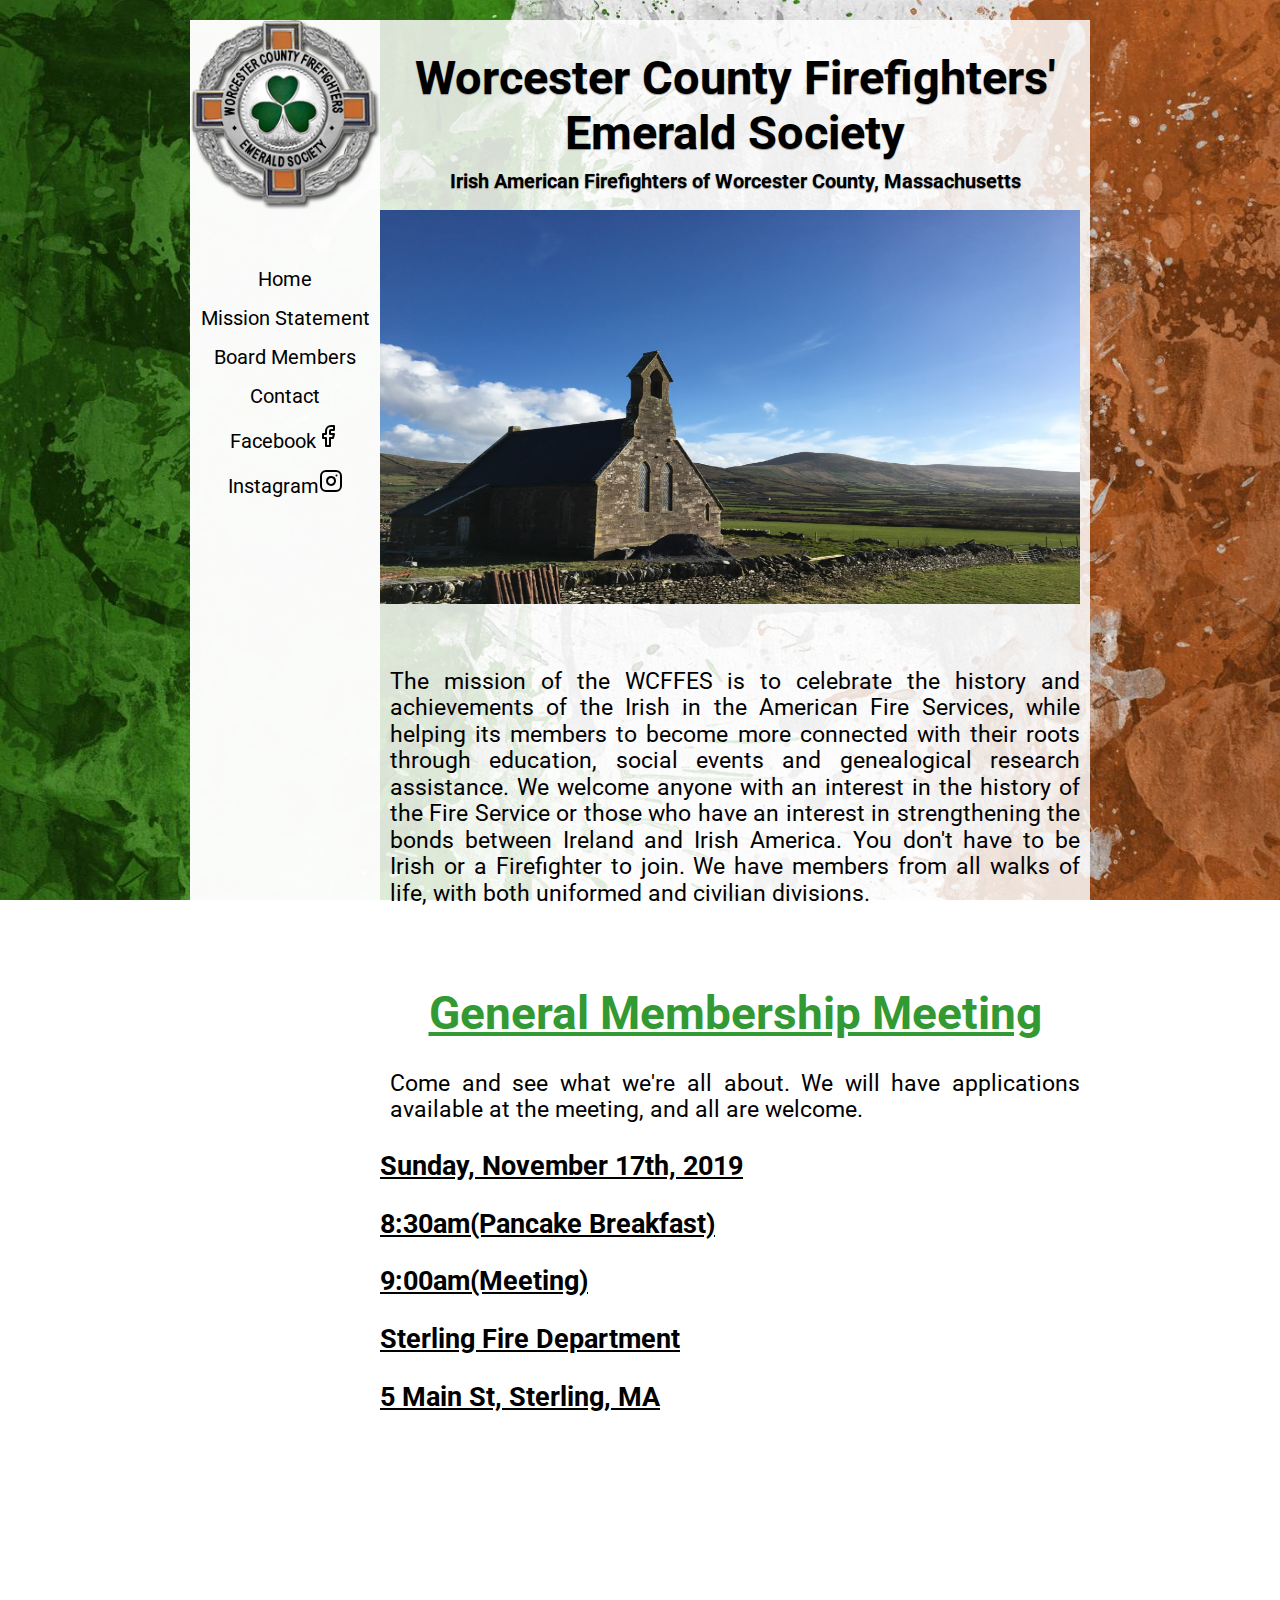
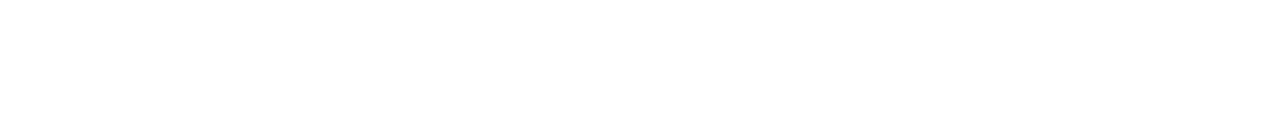
==== commit 86f9f54b: "edited some content" ====
--- a/index.html
+++ b/index.html
@@ -49,12 +49,13 @@
           
           <p>The mission of the WCFFES is to celebrate the history and achievements of the Irish in the American Fire Services, while helping its members to become more connected with their roots through education, social events and genealogical research assistance. We welcome anyone with an interest in the history of the Fire Service or those who have an interest in strengthening the bonds between Ireland and Irish America. You don't have to be Irish or a Firefighter to join. We have members from all walks of life, with both uniformed and civilian divisions.</p>
           <br>
-          <h1><span class="highlight">E-Board and Directors Meeting</span></h1>
-
-          <h3 class = "highlight" style="text-align: left; color: black;">Thursday, October 24th, 2019</h3>
-          <h3 class="highlight" style="text-align: left; color: black;">7:00pm</h3>
-          <h3 class="highlight" style="text-align: left; color: black;">The 435 Bar & Grille</h3>
-          <h3 class="highlight" style="text-align: left; color: black;">435 Lancaster Street, Leominster, MA</h3>
+          <h1><span class="highlight">General Membership Meeting</span></h1>
+          <p>Come and see what we're all about. We will have applications available at the meeting, and all are welcome.</p>
+          <h3 class = "highlight" style="text-align: left; color: black;">Sunday, November 17th, 2019</h3>
+          <h3 class="highlight" style="text-align: left; color: black;">8:30am(Pancake Breakfast)</h3>
+          <h3 class="highlight" style="text-align: left; color: black;">9:00am(Meeting)</h3>
+          <h3 class="highlight" style="text-align: left; color: black;">Sterling Fire Department</h3>
+          <h3 class="highlight" style="text-align: left; color: black;">5 Main St, Sterling, MA</h3>
             
             
             <p></p>    
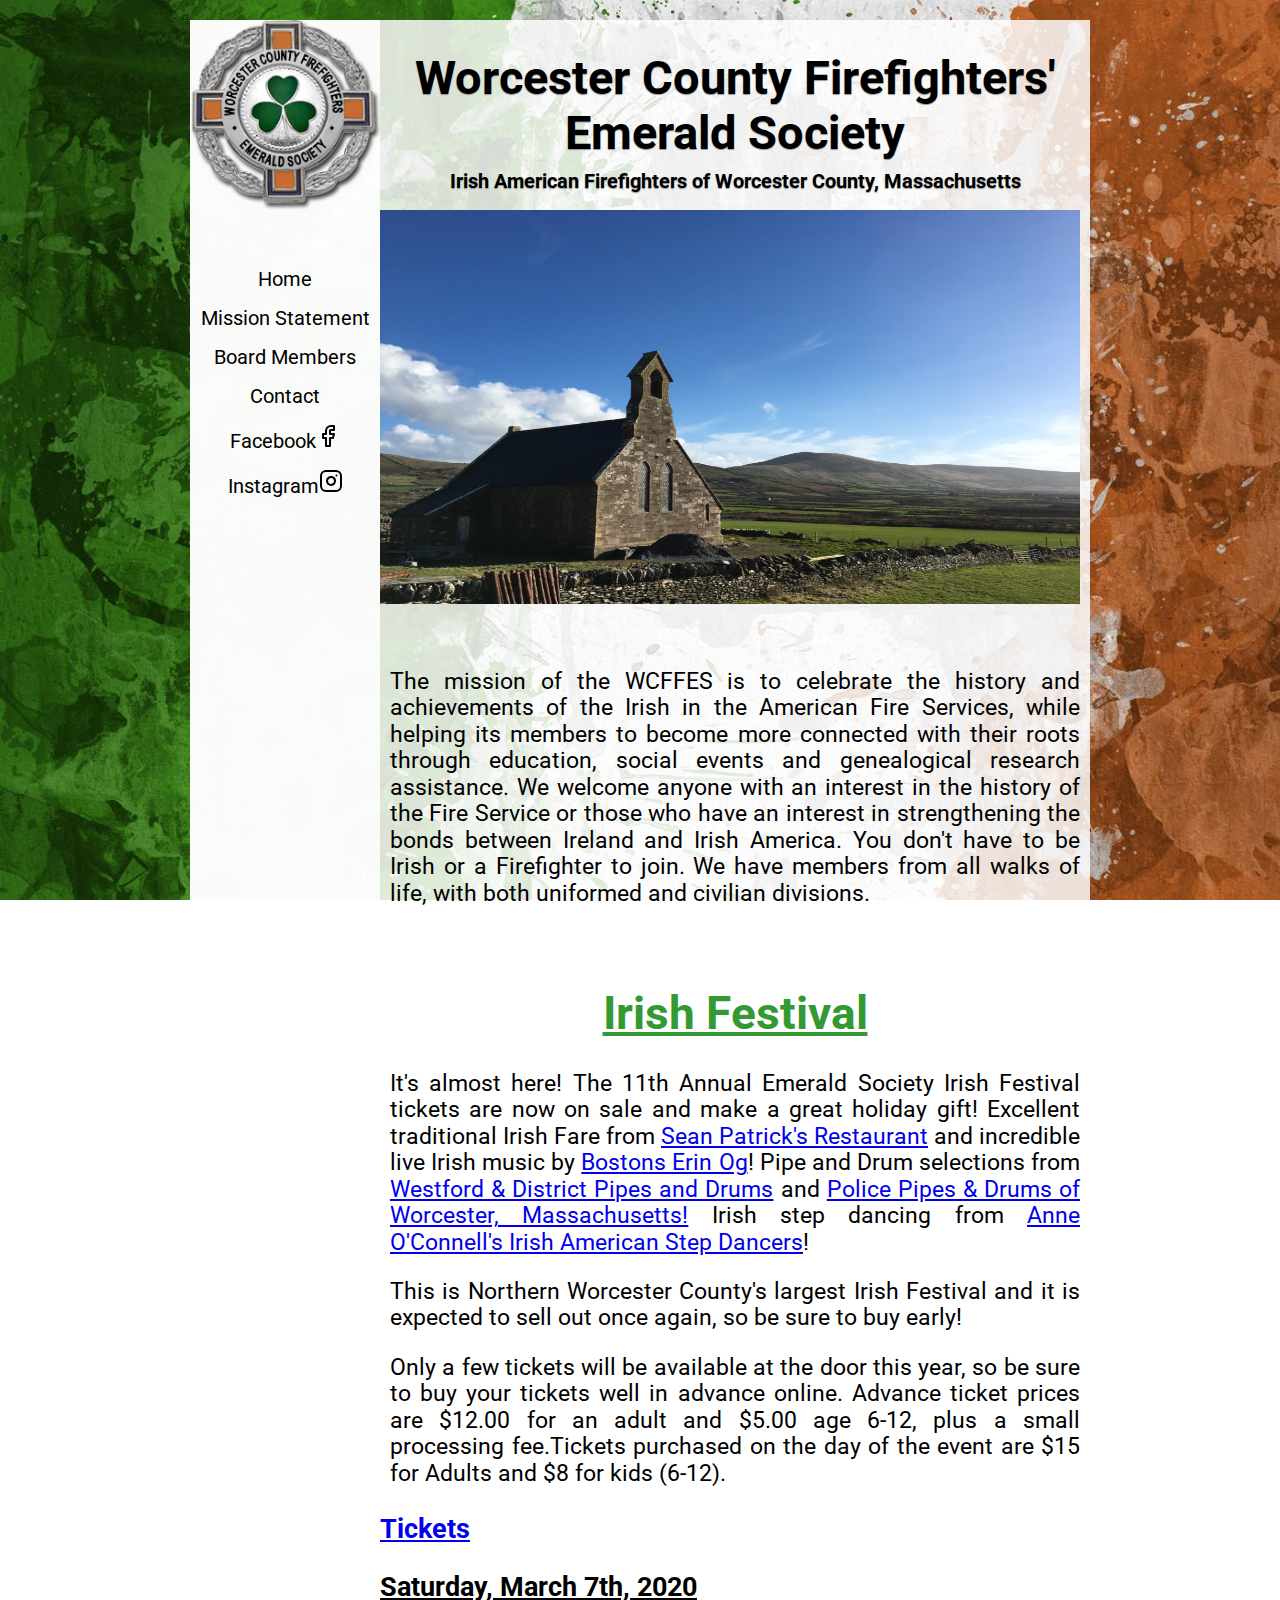
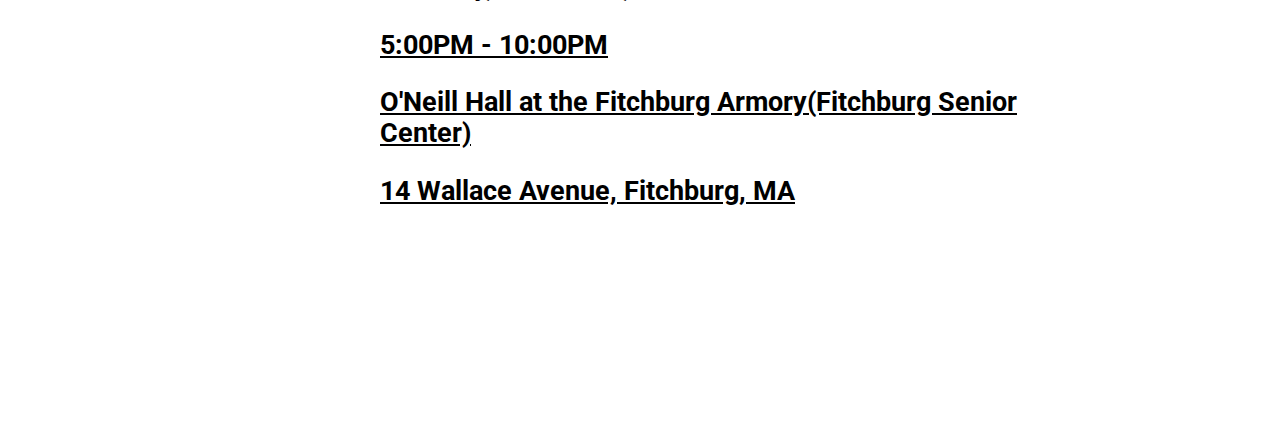
==== commit 8f745c54: "added info about irish festival" ====
--- a/index.html
+++ b/index.html
@@ -49,13 +49,15 @@
           
           <p>The mission of the WCFFES is to celebrate the history and achievements of the Irish in the American Fire Services, while helping its members to become more connected with their roots through education, social events and genealogical research assistance. We welcome anyone with an interest in the history of the Fire Service or those who have an interest in strengthening the bonds between Ireland and Irish America. You don't have to be Irish or a Firefighter to join. We have members from all walks of life, with both uniformed and civilian divisions.</p>
           <br>
-          <h1><span class="highlight">General Membership Meeting</span></h1>
-          <p>Come and see what we're all about. We will have applications available at the meeting, and all are welcome.</p>
-          <h3 class = "highlight" style="text-align: left; color: black;">Sunday, November 17th, 2019</h3>
-          <h3 class="highlight" style="text-align: left; color: black;">8:30am(Pancake Breakfast)</h3>
-          <h3 class="highlight" style="text-align: left; color: black;">9:00am(Meeting)</h3>
-          <h3 class="highlight" style="text-align: left; color: black;">Sterling Fire Department</h3>
-          <h3 class="highlight" style="text-align: left; color: black;">5 Main St, Sterling, MA</h3>
+          <h1><span class="highlight">Irish Festival</span></h1>
+          <p>It's almost here! The 11th Annual Emerald Society Irish Festival tickets are now on sale and make a great holiday gift! Excellent traditional Irish Fare from <a href="https://www.facebook.com/seanpatricksrestaurant/" target="_blank">Sean Patrick's Restaurant</a> and incredible live Irish music by <a href="https://www.facebook.com/Bostons-Erin-Og-1095027200530642/" target="_blank">Bostons Erin Og</a>! Pipe and Drum selections from <a href="https://www.facebook.com/WestfordFirefightersPipesDrums/" target="_blank">Westford & District Pipes and Drums</a> and <a href="https://www.facebook.com/Police-Pipes-Drums-of-Worcester-Massachusetts-151691471219/" target="_blank">Police Pipes & Drums of Worcester, Massachusetts!</a> Irish step dancing from <a href="https://www.facebook.com/groups/155895398387383/?fref=mentions&__xts__%5B0%5D=68.[base64]&__tn__=K-R" target="_blank">Anne O'Connell's Irish American Step Dancers</a>!</p>
+          <p>This is Northern Worcester County's largest Irish Festival and it is expected to sell out once again, so be sure to buy early!</p>
+          <p>Only a few tickets will be available at the door this year, so be sure to buy your tickets well in advance online. Advance ticket prices are $12.00 for an adult and $5.00 age 6-12, plus a small processing fee.Tickets purchased on the day of the event are $15 for Adults and $8 for kids (6-12).</p>
+          <h3 class = "highlight" style="text-align: left; color: black;"><a href="https://irishfestival.ticketbud.com/2020" target="_blank">Tickets</a></h3>
+          <h3 class = "highlight" style="text-align: left; color: black;">Saturday, March 7th, 2020</h3>
+          <h3 class="highlight" style="text-align: left; color: black;">5:00PM - 10:00PM</h3>
+          <h3 class="highlight" style="text-align: left; color: black;">O'Neill Hall at the Fitchburg Armory(Fitchburg Senior Center)</h3>
+          <h3 class="highlight" style="text-align: left; color: black;">14 Wallace Avenue, Fitchburg, MA</h3>
             
             
             <p></p>    
--- a/main.css
+++ b/main.css
@@ -76,7 +76,7 @@
 
 #content {
   display: flex;
-  height: 1500px;
+  height: 1800px;
 }
 
 #slideshow {
